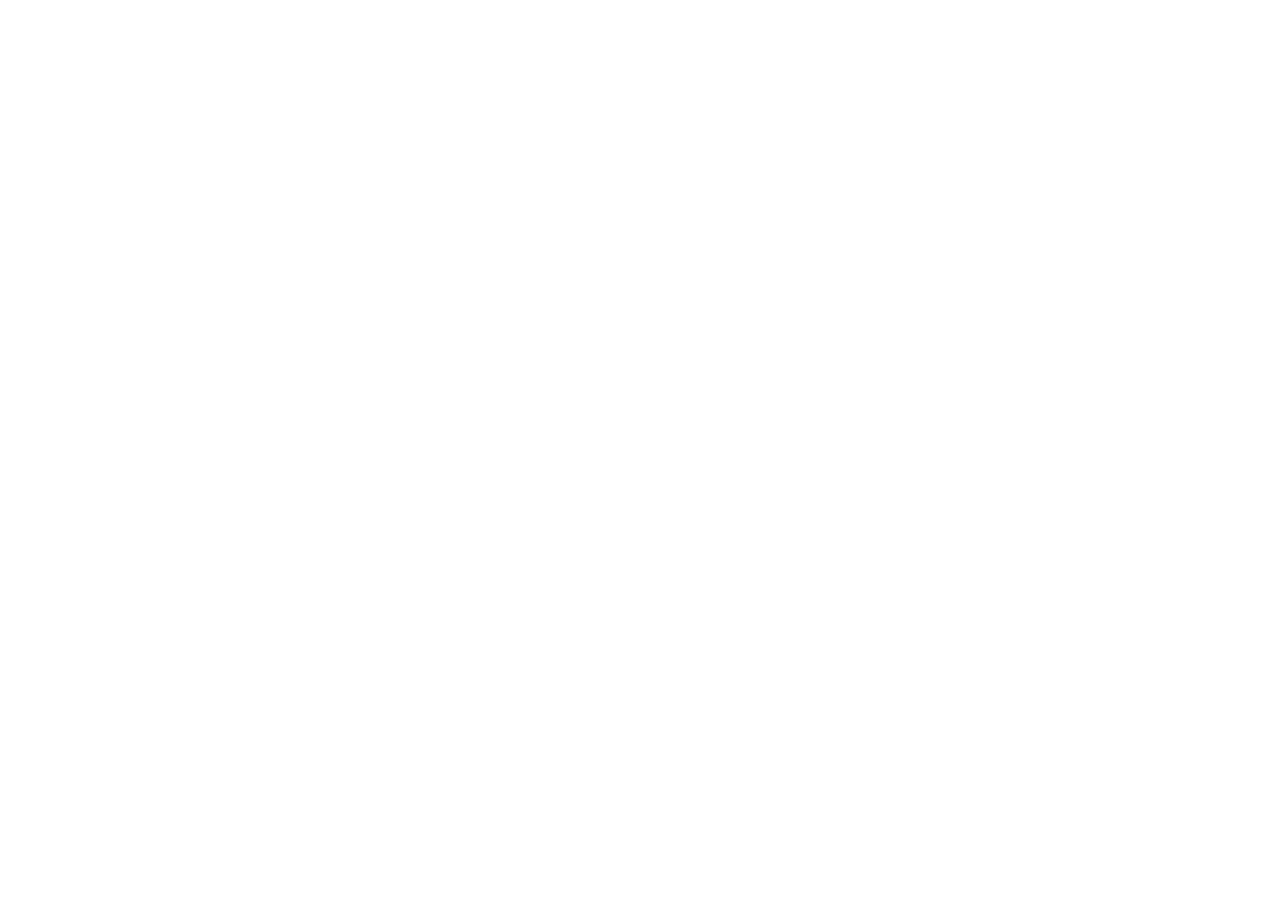
==== index.html @ 7ed4922c "index" ====
<!DOCTYPE html>
<html lang="en">
<head>
    <meta charset="UTF-8">
    <meta name="viewport" content="width=device-width, initial-scale=1.0">
    <title>Document</title>
</head>
<body>
    
</body>
</html>
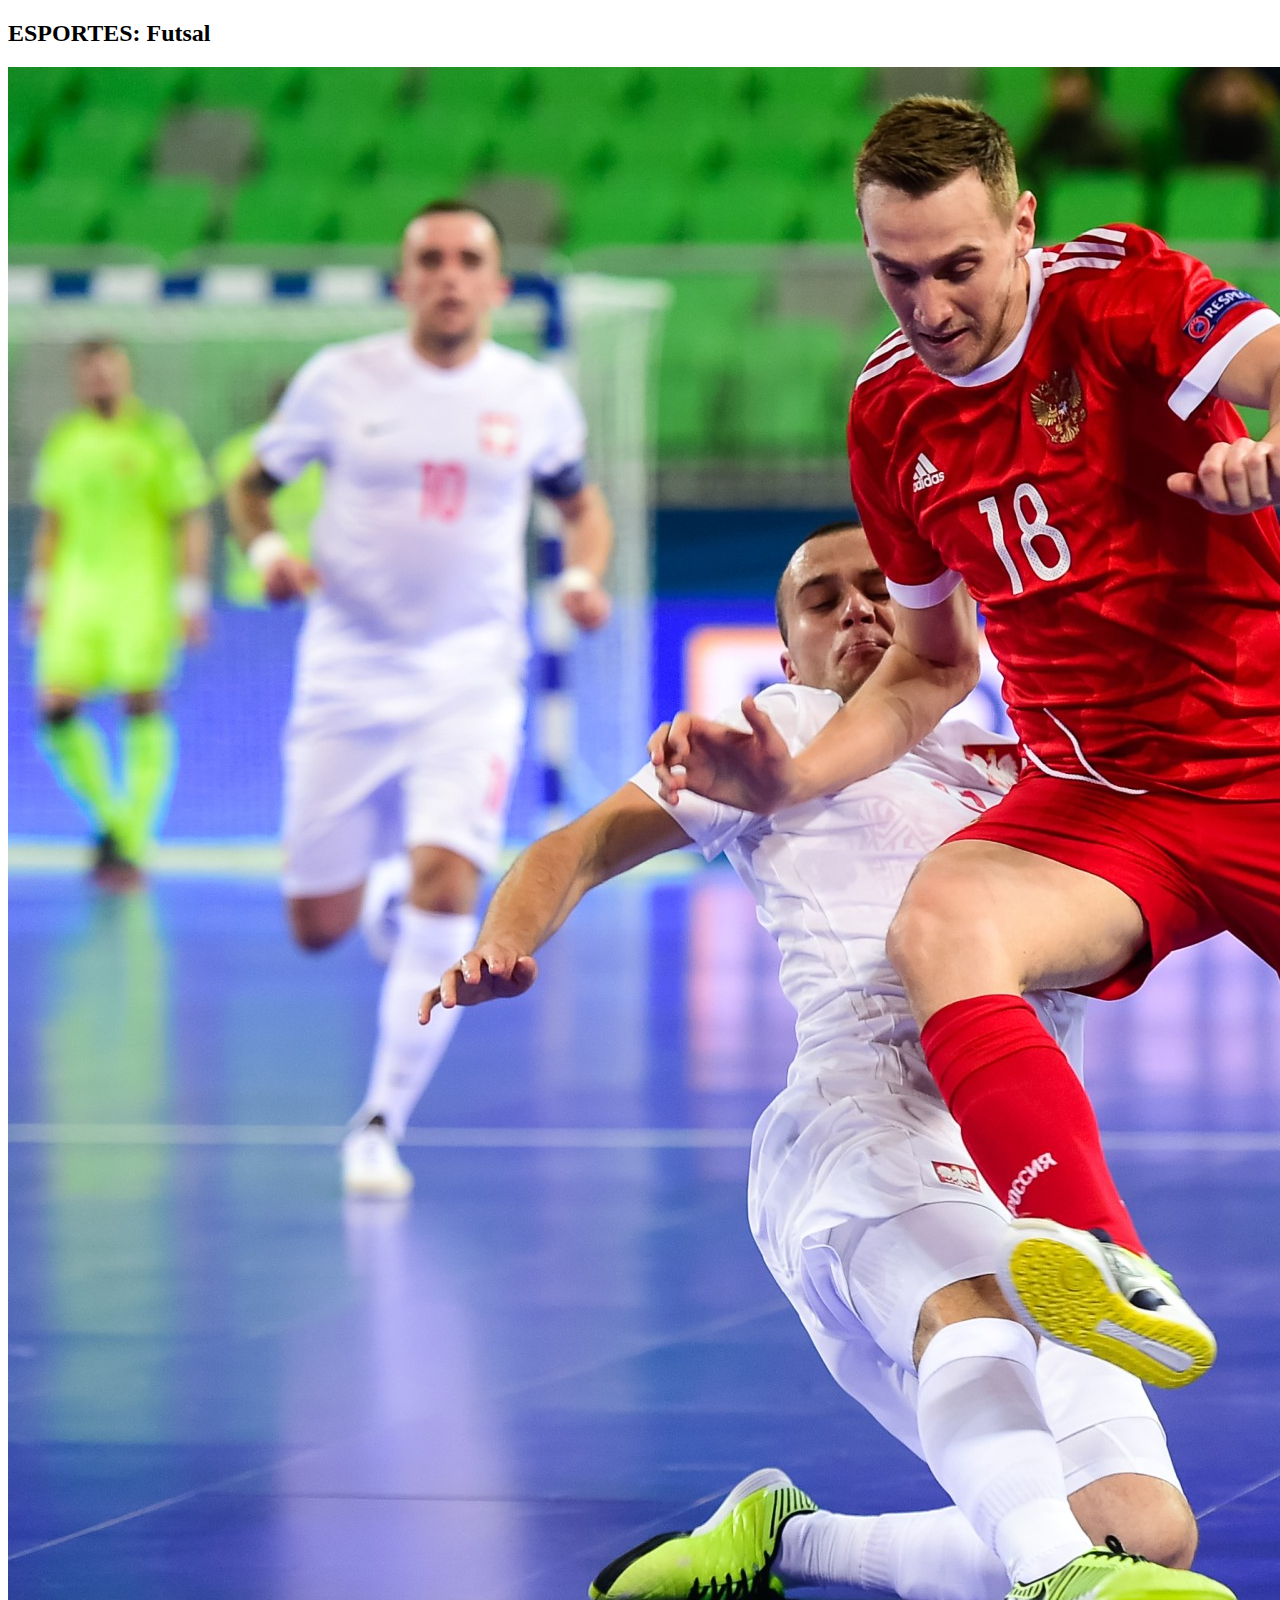
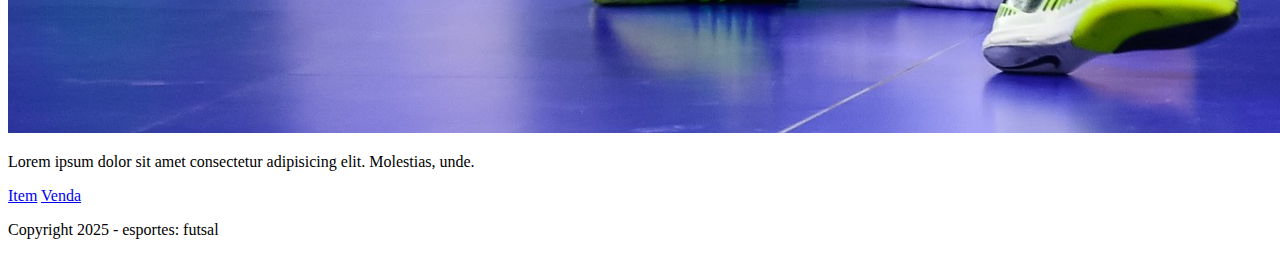
==== commit d7efe10a: "imagem" ====
--- a/index.html
+++ b/index.html
@@ -6,6 +6,19 @@
     <title>Document</title>
 </head>
 <body>
-    
+    <section>
+        <header>
+            <h2>ESPORTES: Futsal</h2>
+            <img src="img/futsal_1014853171.jpg" alt="futsal">
+            <p>Lorem ipsum dolor sit amet consectetur adipisicing elit. Molestias, unde.</p>
+        </header>
+
+        <main>
+            <a href="item.html">Item</a>
+            <a href="venda.html">Venda</a>
+        </main>
+    </section>
+
+    <p>Copyright 2025 - esportes: futsal</p>
 </body>
 </html>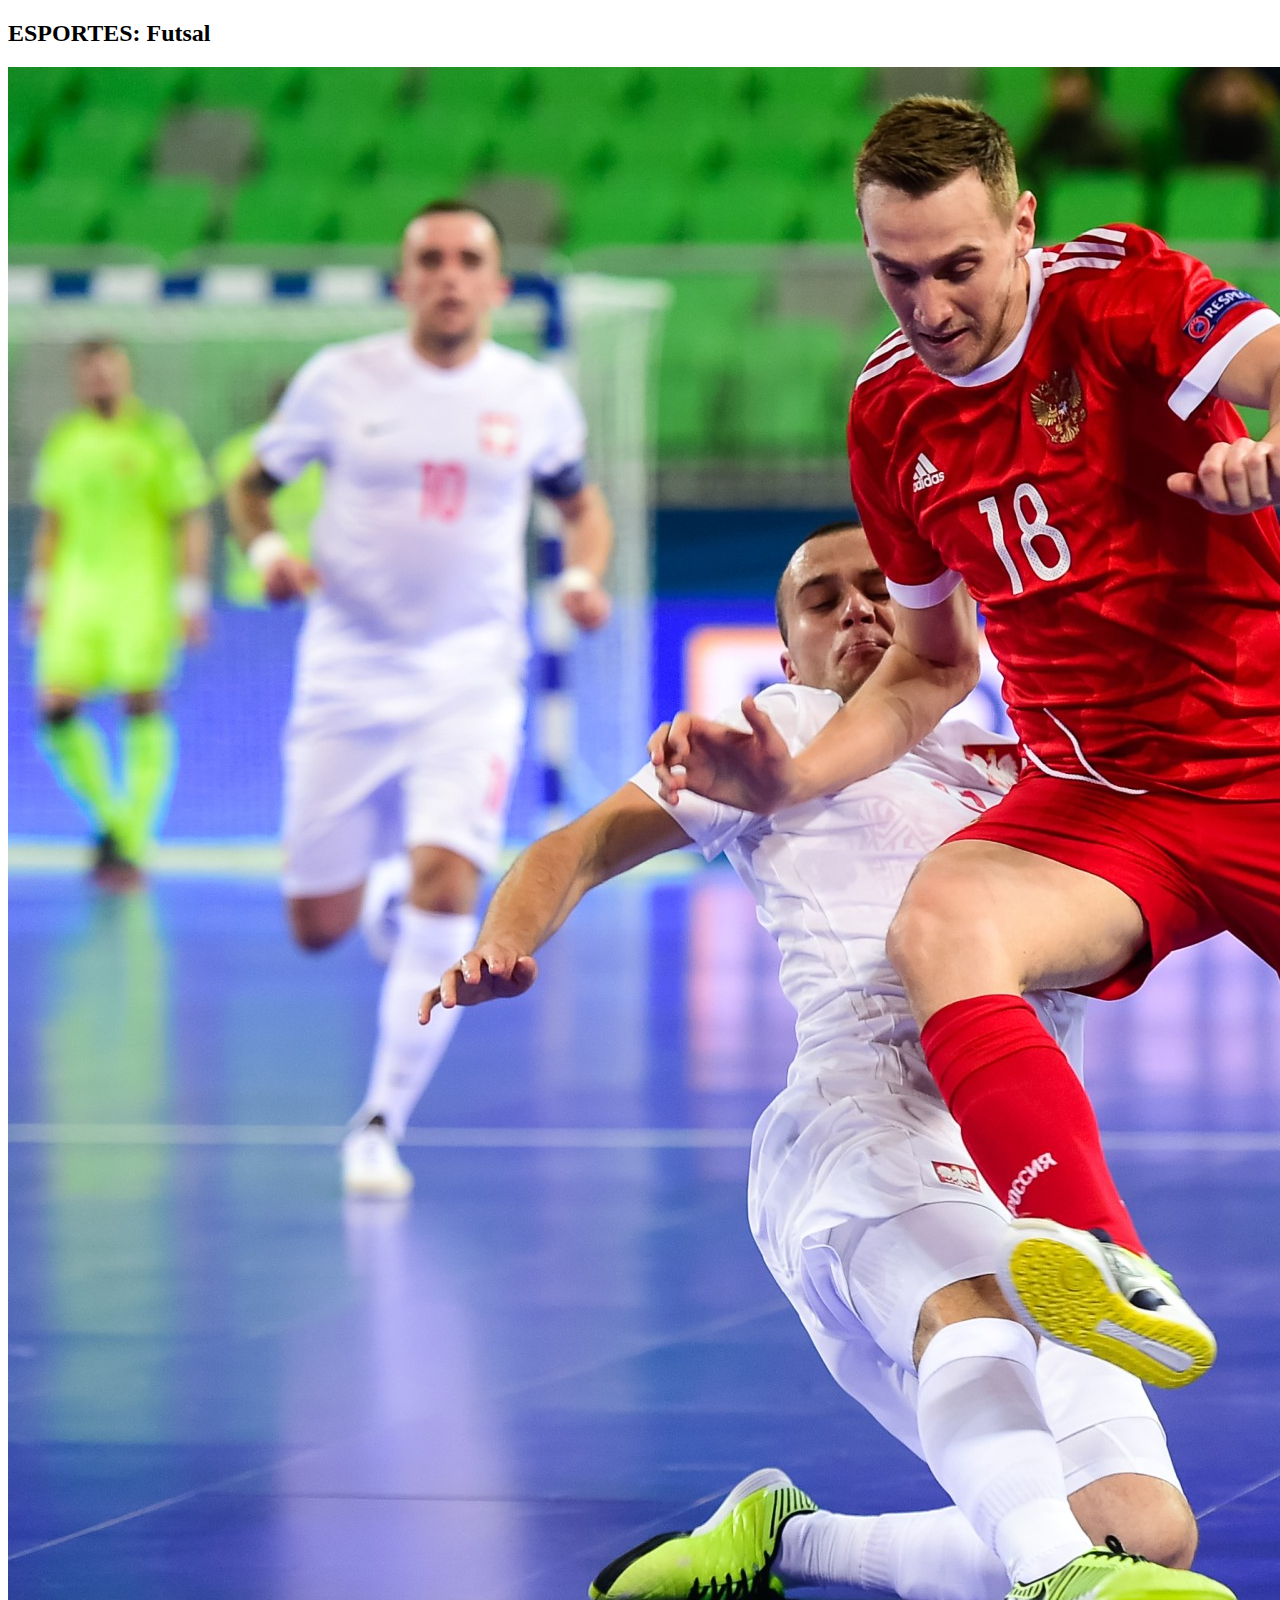
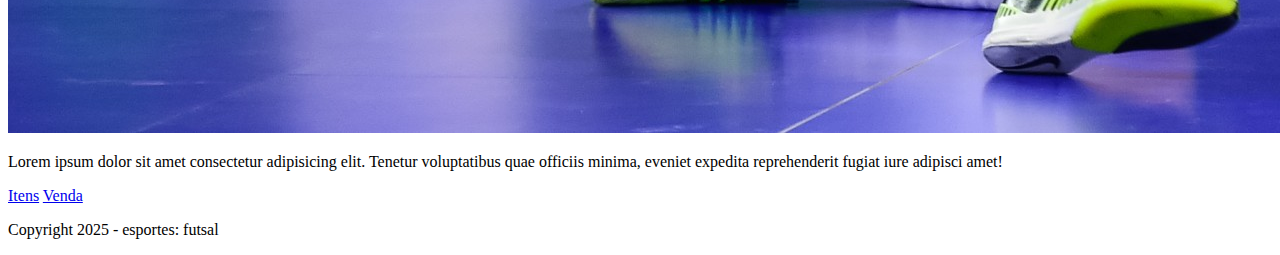
==== commit 32d521c9: "img" ====
--- a/index.html
+++ b/index.html
@@ -4,21 +4,22 @@
     <meta charset="UTF-8">
     <meta name="viewport" content="width=device-width, initial-scale=1.0">
     <title>Document</title>
+    <link rel="stylesheet" href="style.css">
 </head>
 <body>
     <section>
         <header>
             <h2>ESPORTES: Futsal</h2>
             <img src="img/futsal_1014853171.jpg" alt="futsal">
-            <p>Lorem ipsum dolor sit amet consectetur adipisicing elit. Molestias, unde.</p>
+            <p>Lorem ipsum dolor sit amet consectetur adipisicing elit. Tenetur voluptatibus quae officiis minima, eveniet expedita reprehenderit fugiat iure adipisci amet!</p>
         </header>
 
         <main>
-            <a href="item.html">Item</a>
+            <a href="item.html">Itens</a>
             <a href="venda.html">Venda</a>
         </main>
     </section>
 
-    <p>Copyright 2025 - esportes: futsal</p>
+    <p class="footer">Copyright 2025 - esportes: futsal</p>
 </body>
 </html>